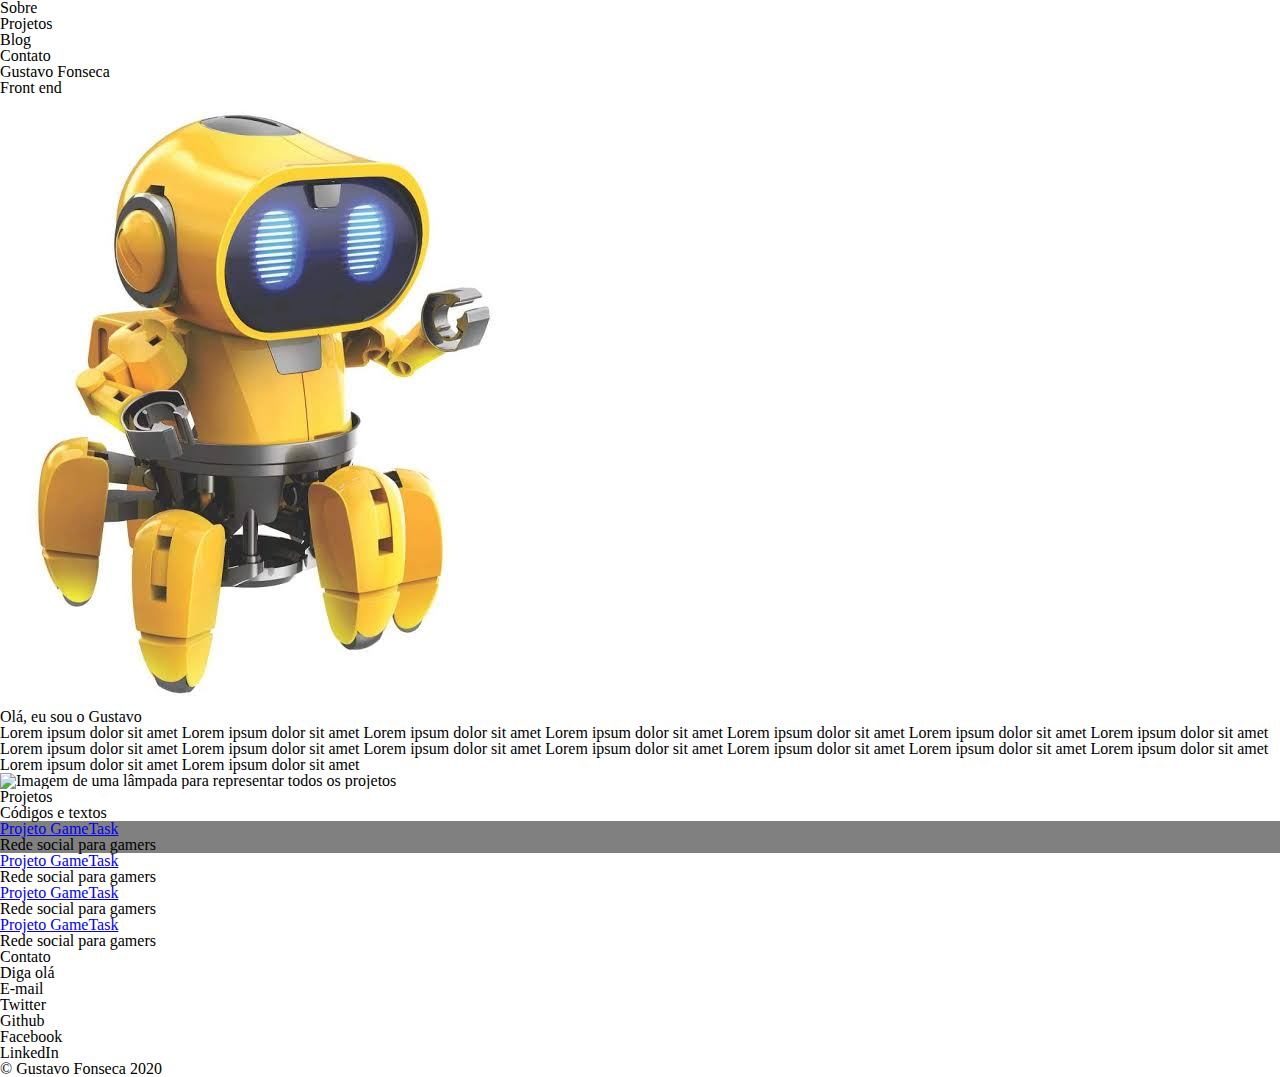
==== index.html @ 3f22e39e "Alteração na section sobre e estilização das tags <li>" ====
<!DOCTYPE html>
<html>
    <head>
        <meta charset = "utf-8">
        <title>Testando Títulos</title>
        <!-- Reset Primeiro: Primeiro limpa para depois adicionar estilos-->
        <link rel = "stylesheet" type = "text/css" href = "reset.css">
        <link rel = "stylesheet" type = "text/css" href = "index.css">
    </head>
    <body>
        <header>
            <nav>
                <ul>
                    <li href="#sobre"> Sobre </li>
                    <li href="#projetos"> Projetos </li>
                    <li href="./blog.html"> Blog </li>
                    <li href="#contato"> Contato </li>
                </ul>
            </nav>
        </header>

        <section>
            <h1> Gustavo Fonseca </h1>
            <h2> Front end</h2>
        </section>
        

        </section id = "#sobre">

            <img src = "robot.jpeg">

            <p class = "bio"> Olá, eu sou o Gustavo </p>
            <p>
                Lorem ipsum dolor sit amet Lorem ipsum dolor sit amet
                Lorem ipsum dolor sit amet Lorem ipsum dolor sit amet
                Lorem ipsum dolor sit amet Lorem ipsum dolor sit amet
                Lorem ipsum dolor sit amet Lorem ipsum dolor sit amet
                Lorem ipsum dolor sit amet Lorem ipsum dolor sit amet
                Lorem ipsum dolor sit amet Lorem ipsum dolor sit amet
                Lorem ipsum dolor sit amet Lorem ipsum dolor sit amet
                Lorem ipsum dolor sit amet Lorem ipsum dolor sit amet
            </p>
        </section>

    

        <section id = "projetos">
            <img src = "images.jpg" alt = "Imagem de uma lâmpada para representar todos os projetos">

            <h3> Projetos </h3>
            <p> Códigos e textos </p>
            <ul class = "projects">
                <li>
                    <a href = "https://discordapp.com/" target = "_blank"> Projeto GameTask</a>
                    <p> Rede social para gamers </p>
                </li>
            </ul>
            <ul>
                <li>
                    <a href = "https://discordapp.com/" target = "_blank"> Projeto GameTask</a>
                    <p> Rede social para gamers </p>
                </li>
            </ul>
            <ul>
                <li>
                    <a href = "https://discordapp.com/" target = "_blank"> Projeto GameTask</a>
                    <p> Rede social para gamers </p>
                </li>
            </ul>
            <ul>
                <li>
                    <a href = "https://discordapp.com/" target = "_blank"> Projeto GameTask</a>
                    <p> Rede social para gamers </p>
                </li>
            </ul>
        </section>

        <section id = "contato">
            <h3>Contato</h3>
            <p>Diga olá</p>
            <ul> 
                <li href = "mailto:gus.fonnseca@gmail.com"> E-mail </li>
                <li href = "https://twitter.com"> Twitter </li>
                <li href = "https://github.com"> Github </li>
                <li href = "https://facebook.com"> Facebook </li>
                <li href = "https://linkedin.com"> LinkedIn</li>
            </ul>
        </section>

        <footer>
            <p> © Gustavo Fonseca 2020 </p>
        </footer>


    </body>
</html>
---- index.css ----
.projects li {
    background-color: gray;
}
#sobre p.bio{
    background-color:blue;
}
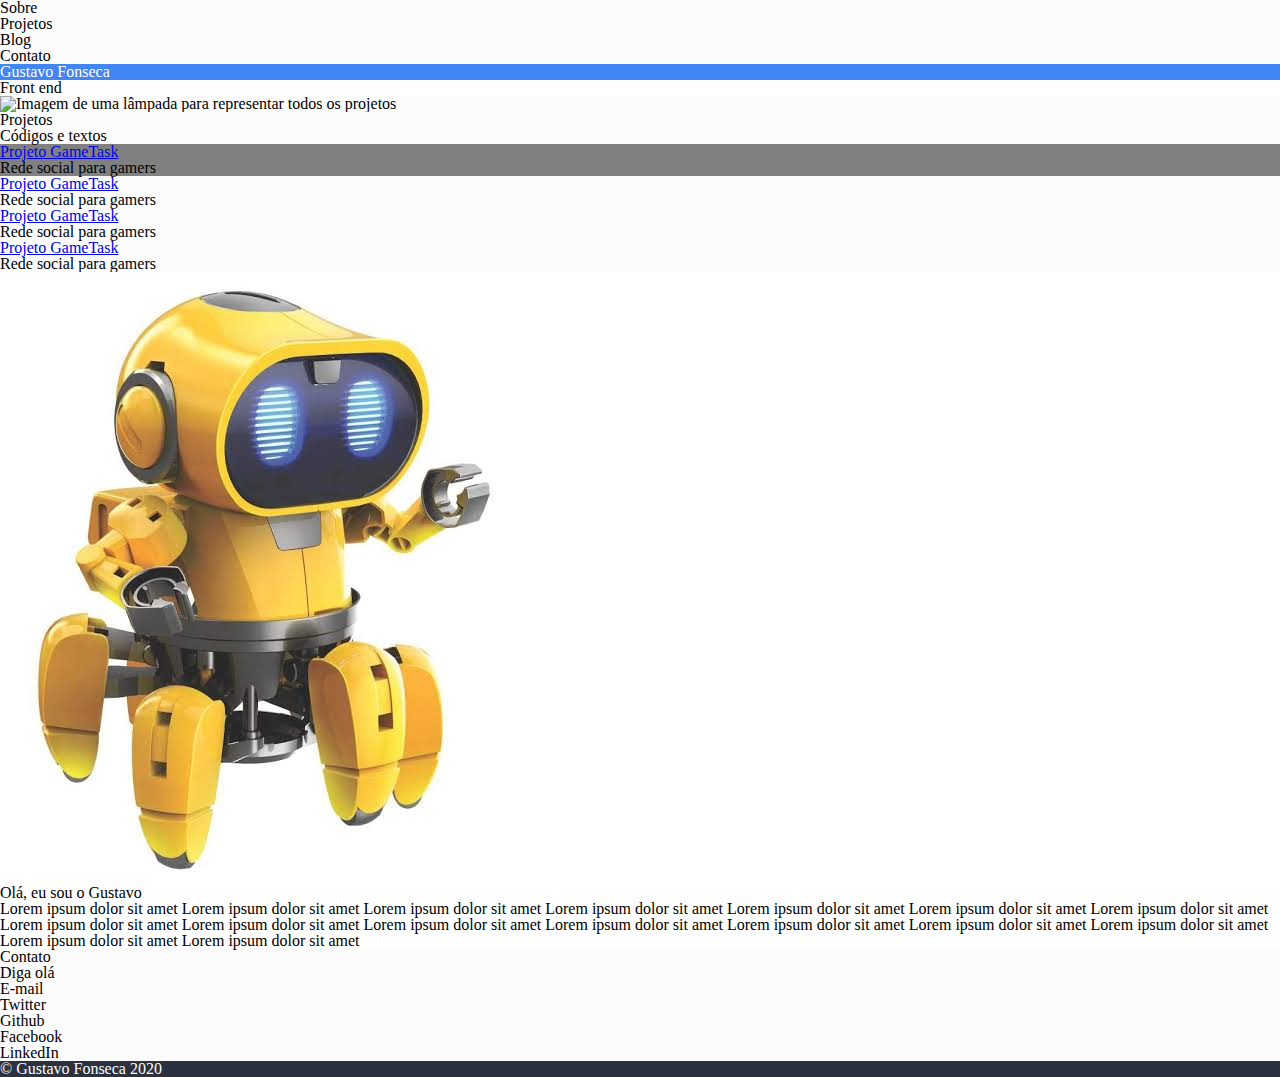
==== commit 841d72e2: "Id sobre arrumado e adição das classes light e dark" ====
--- a/index.html
+++ b/index.html
@@ -8,7 +8,7 @@
         <link rel = "stylesheet" type = "text/css" href = "index.css">
     </head>
     <body>
-        <header>
+        <header class = "light">
             <nav>
                 <ul>
                     <li href="#sobre"> Sobre </li>
@@ -19,32 +19,13 @@
             </nav>
         </header>
 
-        <section>
+        <section class = "identity">
             <h1> Gustavo Fonseca </h1>
             <h2> Front end</h2>
         </section>
-        
-
-        </section id = "#sobre">
-
-            <img src = "robot.jpeg">
-
-            <p class = "bio"> Olá, eu sou o Gustavo </p>
-            <p>
-                Lorem ipsum dolor sit amet Lorem ipsum dolor sit amet
-                Lorem ipsum dolor sit amet Lorem ipsum dolor sit amet
-                Lorem ipsum dolor sit amet Lorem ipsum dolor sit amet
-                Lorem ipsum dolor sit amet Lorem ipsum dolor sit amet
-                Lorem ipsum dolor sit amet Lorem ipsum dolor sit amet
-                Lorem ipsum dolor sit amet Lorem ipsum dolor sit amet
-                Lorem ipsum dolor sit amet Lorem ipsum dolor sit amet
-                Lorem ipsum dolor sit amet Lorem ipsum dolor sit amet
-            </p>
-        </section>
-
     
 
-        <section id = "projetos">
+        <section id = "projetos" class = "light">
             <img src = "images.jpg" alt = "Imagem de uma lâmpada para representar todos os projetos">
 
             <h3> Projetos </h3>
@@ -75,7 +56,25 @@
             </ul>
         </section>
 
-        <section id = "contato">
+        </section id = "sobre" class = "dark">
+
+            <img src = "robot.jpeg">
+
+            <p class = "bio"> Olá, eu sou o Gustavo </p>
+            <p>
+                Lorem ipsum dolor sit amet Lorem ipsum dolor sit amet
+                Lorem ipsum dolor sit amet Lorem ipsum dolor sit amet
+                Lorem ipsum dolor sit amet Lorem ipsum dolor sit amet
+                Lorem ipsum dolor sit amet Lorem ipsum dolor sit amet
+                Lorem ipsum dolor sit amet Lorem ipsum dolor sit amet
+                Lorem ipsum dolor sit amet Lorem ipsum dolor sit amet
+                Lorem ipsum dolor sit amet Lorem ipsum dolor sit amet
+                Lorem ipsum dolor sit amet Lorem ipsum dolor sit amet
+            </p>
+
+        </section>
+
+        <section id = "contato" class = "light">
             <h3>Contato</h3>
             <p>Diga olá</p>
             <ul> 
@@ -87,10 +86,9 @@
             </ul>
         </section>
 
-        <footer>
+        <footer class = "dark">
             <p> © Gustavo Fonseca 2020 </p>
         </footer>
 
-
     </body>
 </html>
--- a/index.css
+++ b/index.css
@@ -1,6 +1,23 @@
 .projects li {
     background-color: gray;
 }
-#sobre p.bio{
+
+#sobre p.bio {
     background-color:blue;
-}+}
+
+h1{
+    background-color: #4285F4; 
+    color: #FFF;
+}
+
+.dark{
+    background-color: #2B313E;
+    color: #fcfcfd;
+}
+
+.light{
+    background-color: #fcfcfd;
+    color: 2B313E;
+}
+
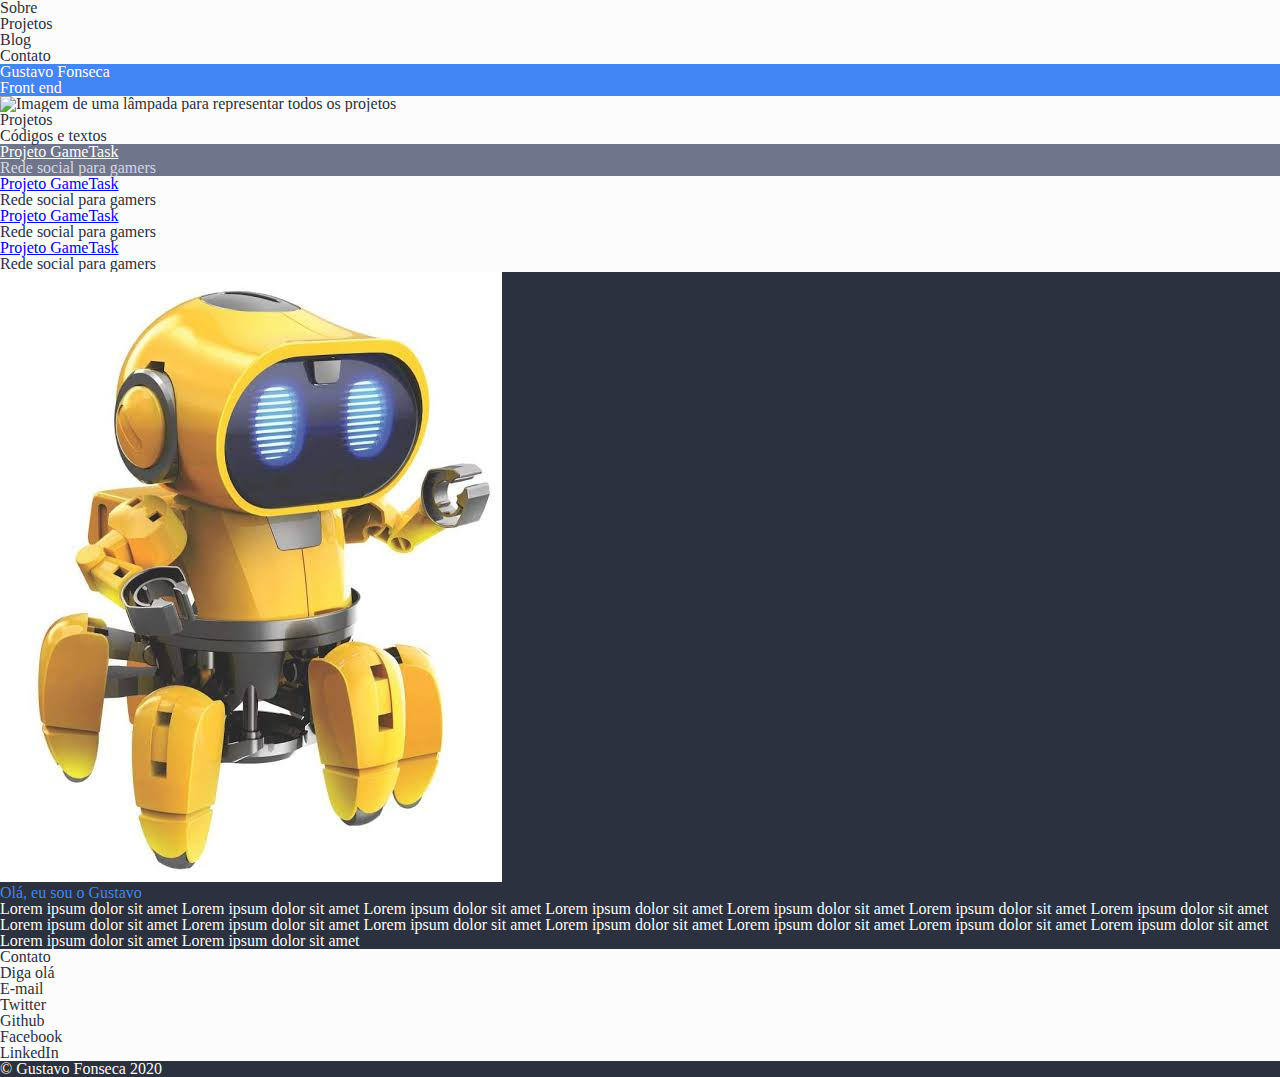
==== commit 677be3b6: "Ajuste bug na section 'sobre' e estilização dos textos de cada section" ====
--- a/index.html
+++ b/index.html
@@ -56,7 +56,7 @@
             </ul>
         </section>
 
-        </section id = "sobre" class = "dark">
+        <section id = "sobre" class = "dark">
 
             <img src = "robot.jpeg">
 
--- a/index.css
+++ b/index.css
@@ -1,15 +1,8 @@
-.projects li {
-    background-color: gray;
+.identity {
+    background-color: #4285F4;
+    color: #FFF;
 }
 
-#sobre p.bio {
-    background-color:blue;
-}
-
-h1{
-    background-color: #4285F4; 
-    color: #FFF;
-}
 
 .dark{
     background-color: #2B313E;
@@ -18,6 +11,26 @@
 
 .light{
     background-color: #fcfcfd;
-    color: 2B313E;
+    color: #2B313E;
 }
 
+header li a {
+    color: #99A0B0;
+}
+
+.projects li {
+    background-color: #6F768B;
+}
+
+.projects li a {
+    color: #fff
+}
+
+.projects li p {
+    color: #d2d6e2;
+}
+
+#sobre p.bio {
+    color: #4285F4;
+}
+
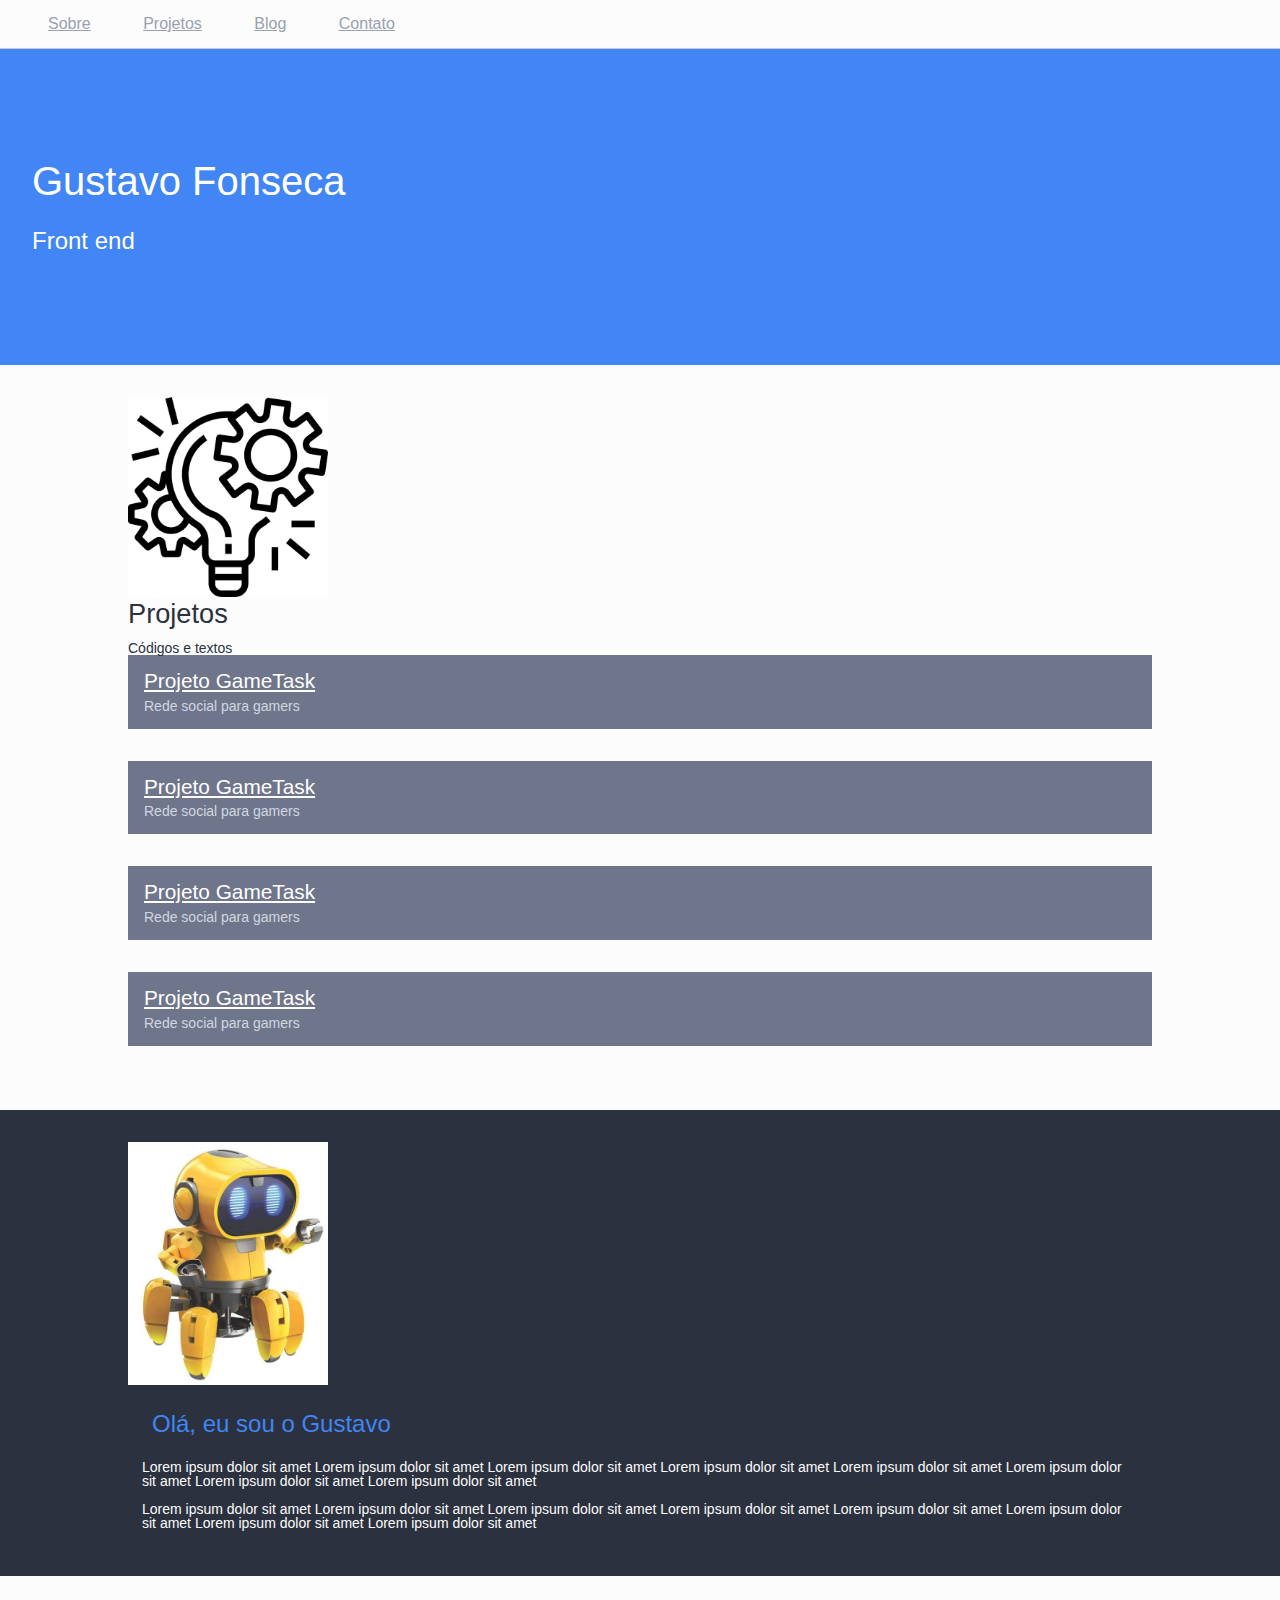
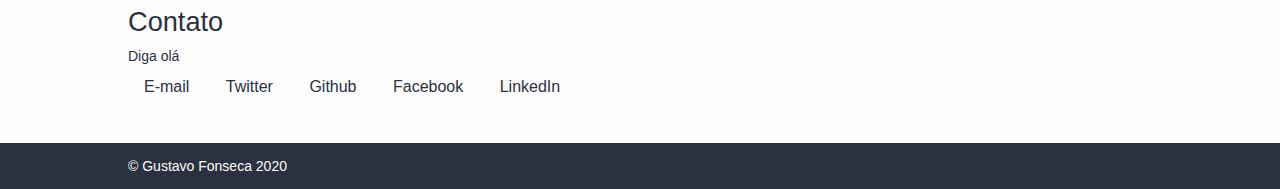
==== commit b2be91bb: "Adição de espaçamentos margin/padding" ====
--- a/index.html
+++ b/index.html
@@ -8,13 +8,13 @@
         <link rel = "stylesheet" type = "text/css" href = "index.css">
     </head>
     <body>
-        <header class = "light">
+        <header class = "light contianer">
             <nav>
                 <ul>
-                    <li href="#sobre"> Sobre </li>
-                    <li href="#projetos"> Projetos </li>
-                    <li href="./blog.html"> Blog </li>
-                    <li href="#contato"> Contato </li>
+                    <li><a href="#sobre"> Sobre </a></li>
+                    <li><a href="#projetos"> Projetos </a></li>
+                    <li><a href="./blog.html"> Blog </a></li>
+                    <li><a href="#contato"> Contato </a></li>
                 </ul>
             </nav>
         </header>
@@ -25,8 +25,8 @@
         </section>
     
 
-        <section id = "projetos" class = "light">
-            <img src = "images.jpg" alt = "Imagem de uma lâmpada para representar todos os projetos">
+        <section id = "projetos" class = "light container">
+            <img src = "project.png" alt = "Imagem de uma lâmpada para representar todos os projetos">
 
             <h3> Projetos </h3>
             <p> Códigos e textos </p>
@@ -35,20 +35,16 @@
                     <a href = "https://discordapp.com/" target = "_blank"> Projeto GameTask</a>
                     <p> Rede social para gamers </p>
                 </li>
-            </ul>
-            <ul>
                 <li>
                     <a href = "https://discordapp.com/" target = "_blank"> Projeto GameTask</a>
                     <p> Rede social para gamers </p>
                 </li>
-            </ul>
-            <ul>
+    
                 <li>
                     <a href = "https://discordapp.com/" target = "_blank"> Projeto GameTask</a>
                     <p> Rede social para gamers </p>
                 </li>
-            </ul>
-            <ul>
+    
                 <li>
                     <a href = "https://discordapp.com/" target = "_blank"> Projeto GameTask</a>
                     <p> Rede social para gamers </p>
@@ -56,16 +52,18 @@
             </ul>
         </section>
 
-        <section id = "sobre" class = "dark">
+        <section id = "sobre" class = "dark  container">
 
             <img src = "robot.jpeg">
 
             <p class = "bio"> Olá, eu sou o Gustavo </p>
-            <p>
+            <p class = "text"> 
                 Lorem ipsum dolor sit amet Lorem ipsum dolor sit amet
                 Lorem ipsum dolor sit amet Lorem ipsum dolor sit amet
                 Lorem ipsum dolor sit amet Lorem ipsum dolor sit amet
                 Lorem ipsum dolor sit amet Lorem ipsum dolor sit amet
+            </p>
+            <p class = "text">
                 Lorem ipsum dolor sit amet Lorem ipsum dolor sit amet
                 Lorem ipsum dolor sit amet Lorem ipsum dolor sit amet
                 Lorem ipsum dolor sit amet Lorem ipsum dolor sit amet
@@ -74,7 +72,7 @@
 
         </section>
 
-        <section id = "contato" class = "light">
+        <section id = "contato" class = "light container">
             <h3>Contato</h3>
             <p>Diga olá</p>
             <ul> 
@@ -86,7 +84,7 @@
             </ul>
         </section>
 
-        <footer class = "dark">
+        <footer  id="copyright" class = "dark container">
             <p> © Gustavo Fonseca 2020 </p>
         </footer>
 
--- a/index.css
+++ b/index.css
@@ -1,8 +1,6 @@
-.identity {
-    background-color: #4285F4;
-    color: #FFF;
+body{
+    font-family: Helvetica, sans-serif;
 }
-
 
 .dark{
     background-color: #2B313E;
@@ -14,23 +12,96 @@
     color: #2B313E;
 }
 
+.container {
+    padding-right: 10%;
+    padding-left: 10%;
+}
+
+section{
+    padding: 2em 0em;
+}
+
+section h3 {
+    font-size: 1.7em;
+    margin-bottom: 0.5em;
+}
+
+
+header {
+    border-bottom: 1px solid #ccc;
+    padding: 1em 0em;
+}
+
+header li {
+    display: inline-block;
+    margin-left: 3em;
+}
+
 header li a {
     color: #99A0B0;
+    font-weight: lighter;
+}
+
+.identity {
+    background-color: #4285F4;
+    padding: 7em 2em;
+    color: #FFF;
+}
+
+.identity h1 {
+    font-size: 2.5em;
+    margin-bottom: 0.7em;
+}
+
+.identity h2 {
+    font-size: 1.5em;
+    font-weight: 300;
 }
 
 .projects li {
     background-color: #6F768B;
+    padding: 1em;
+    margin-bottom: 2em;
 }
 
 .projects li a {
+    font-size: 1.3em;
     color: #fff
 }
 
 .projects li p {
     color: #d2d6e2;
+    margin-top: 0.5em;
+}
+
+#sobre p.text{
+    margin: 1em;
 }
 
 #sobre p.bio {
+    font-size: 1.5em;
     color: #4285F4;
+    margin: 1em;
 }
 
+img {
+    width: 200px;
+}
+
+#contato li {
+    display: inline-block;
+    margin: 1em;
+}
+
+p{
+    font-size: 14px;
+}
+
+footer{
+    padding-top: 1em;
+    padding-bottom: 1em;
+}
+
+
+
+
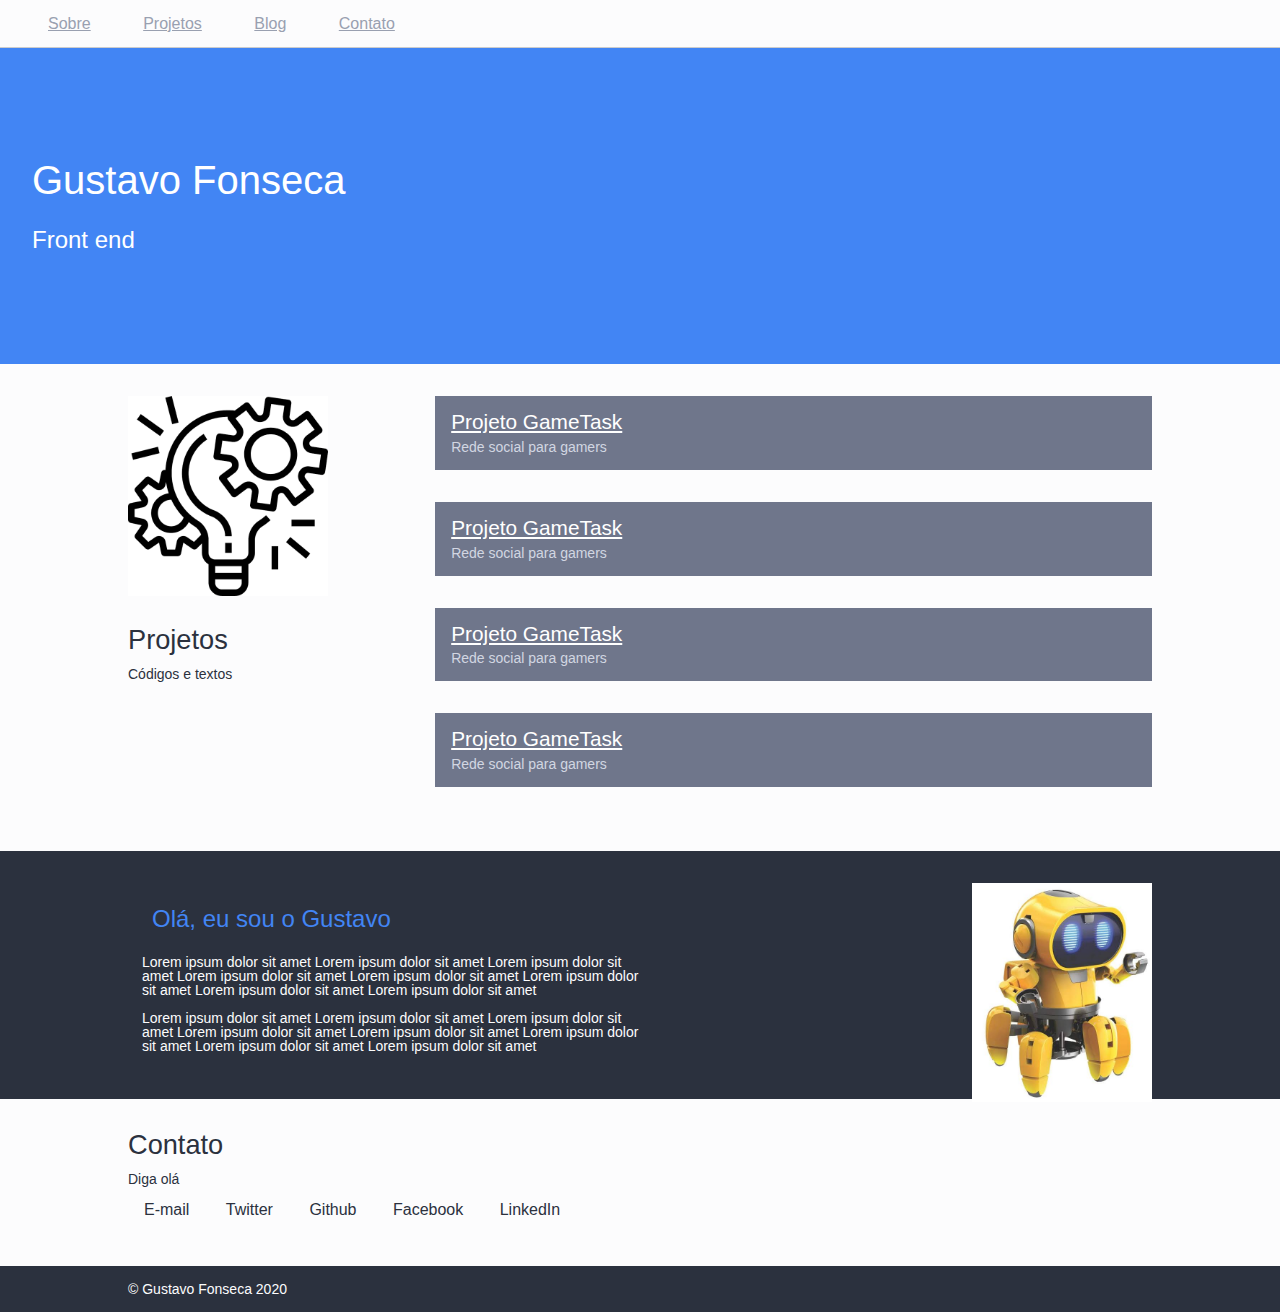
==== commit 1ac48ecd: "Adição do float às imagens e adição de mais paddings" ====
--- a/index.html
+++ b/index.html
@@ -26,10 +26,13 @@
     
 
         <section id = "projetos" class = "light container">
-            <img src = "project.png" alt = "Imagem de uma lâmpada para representar todos os projetos">
 
-            <h3> Projetos </h3>
-            <p> Códigos e textos </p>
+            <div class = "projects-header">
+                <img src = "project.png" alt = "Imagem de uma lâmpada para representar todos os projetos">
+                <h3> Projetos </h3>
+                <p> Códigos e textos </p>
+            </div>
+
             <ul class = "projects">
                 <li>
                     <a href = "https://discordapp.com/" target = "_blank"> Projeto GameTask</a>
--- a/index.css
+++ b/index.css
@@ -1,3 +1,6 @@
+*{
+    box-sizing: border-box;
+}
 body{
     font-family: Helvetica, sans-serif;
 }
@@ -26,10 +29,19 @@
     margin-bottom: 0.5em;
 }
 
+section img {
+    width: 100%;
+    max-width: 200px;
+}
 
 header {
     border-bottom: 1px solid #ccc;
-    padding: 1em 0em;
+    padding-top: 1em;
+    padding-bottom: 1em;
+    position: fixed;
+    width: 100%;
+    height: 3em;
+
 }
 
 header li {
@@ -44,7 +56,7 @@
 
 .identity {
     background-color: #4285F4;
-    padding: 7em 2em;
+    padding: 10em 2em 7em;
     color: #FFF;
 }
 
@@ -56,6 +68,19 @@
 .identity h2 {
     font-size: 1.5em;
     font-weight: 300;
+}
+
+.projects-header{
+    float: left;
+    width: 30%;
+}
+
+.projects-header h3 {
+    margin-top: 1em;
+}
+
+.projects{
+    margin-left: 30%;
 }
 
 .projects li {
@@ -74,6 +99,11 @@
     margin-top: 0.5em;
 }
 
+#sobre img {
+    width: 180px;
+    float: right;
+}
+
 #sobre p.text{
     margin: 1em;
 }
@@ -84,9 +114,10 @@
     margin: 1em;
 }
 
-img {
-    width: 200px;
+#sobre p.bio, #sobre p.text{
+    width: 50%;
 }
+
 
 #contato li {
     display: inline-block;
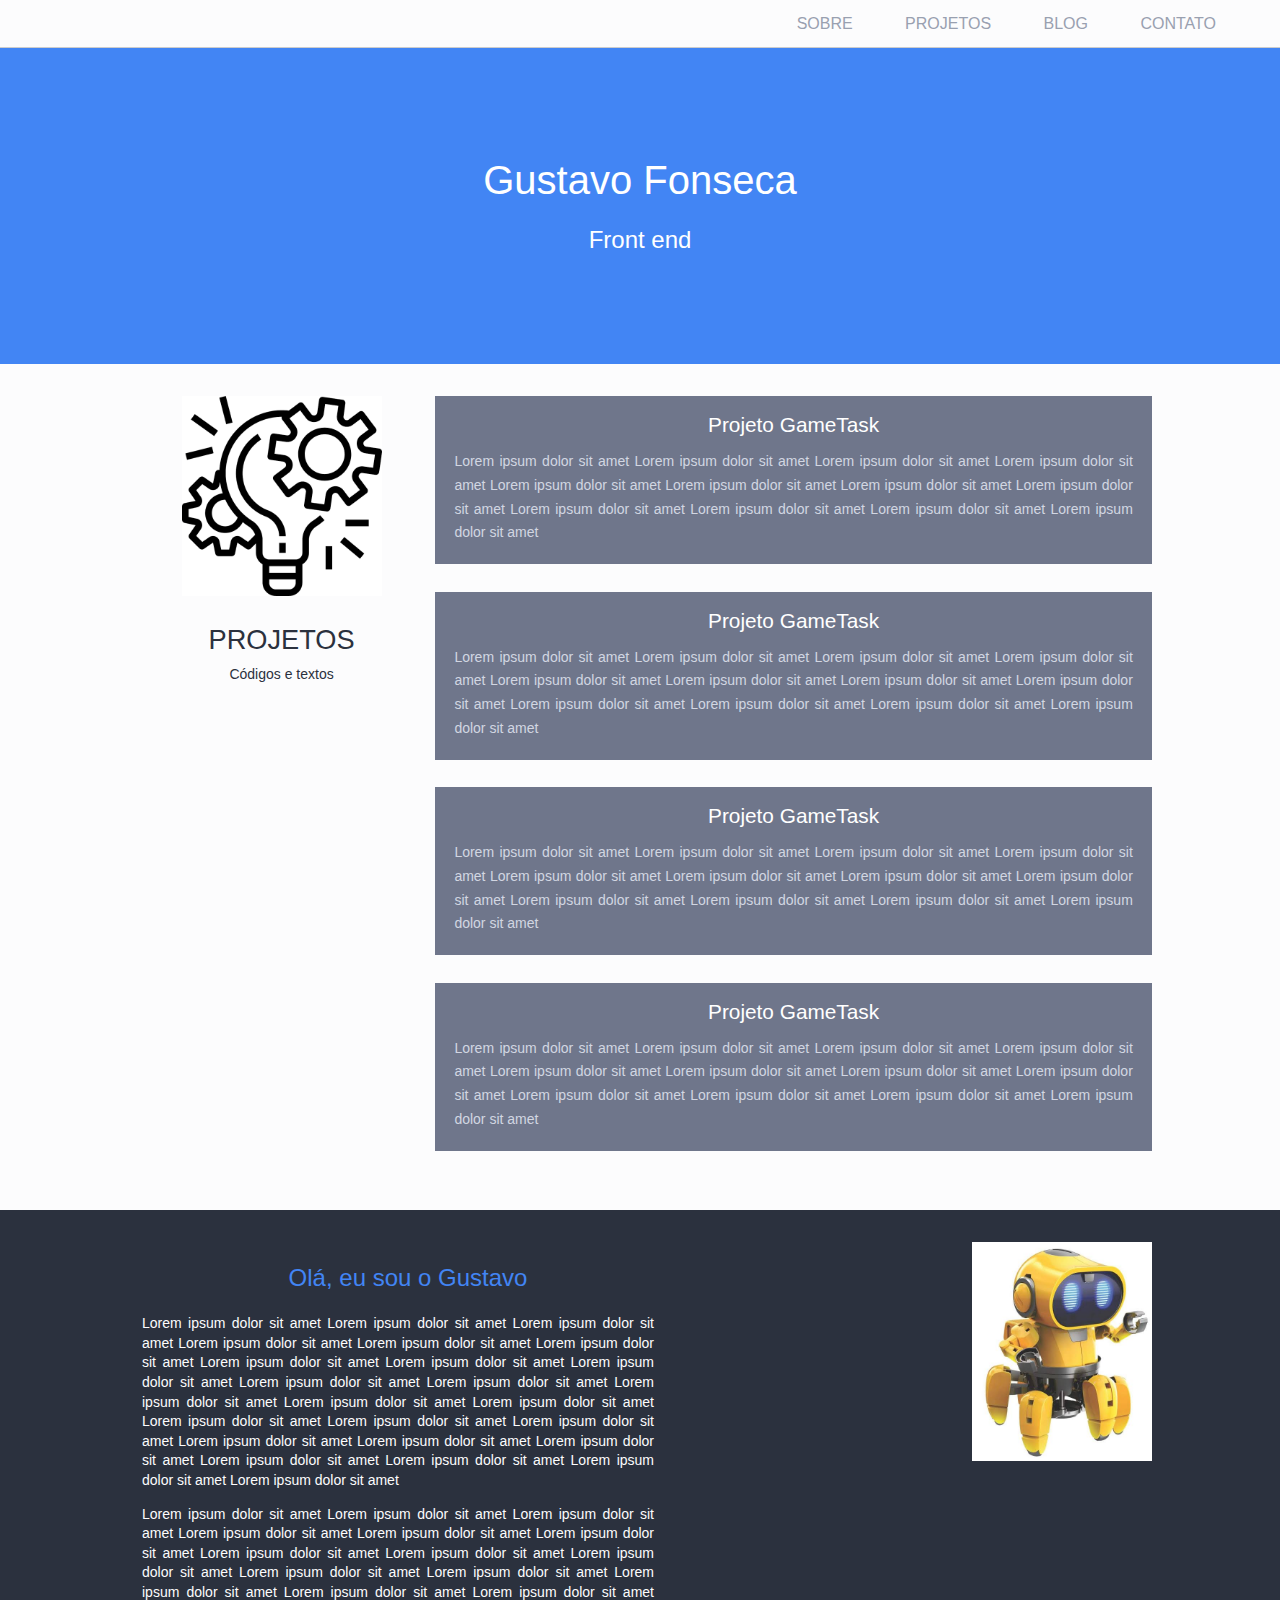
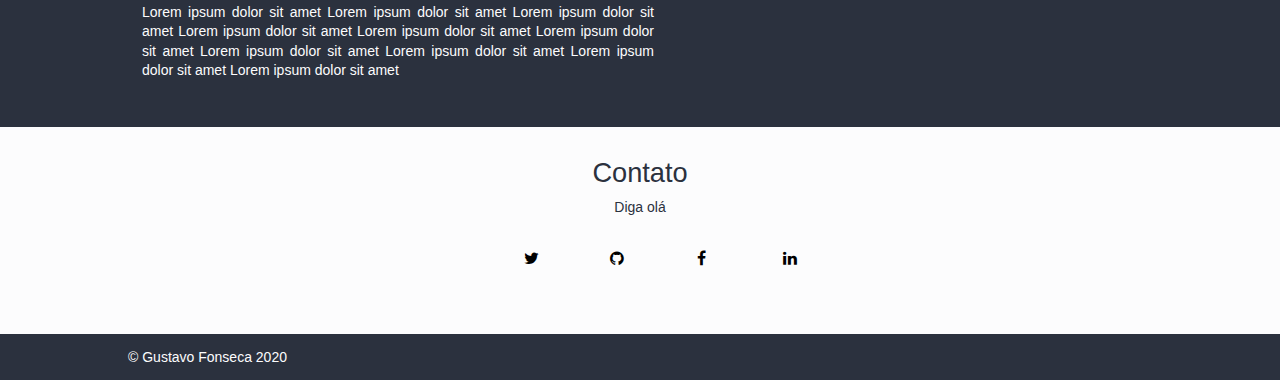
==== commit 746f012f: "Font Awesome adicionado e ajeitamento da padding/margin" ====
--- a/index.html
+++ b/index.html
@@ -6,6 +6,8 @@
         <!-- Reset Primeiro: Primeiro limpa para depois adicionar estilos-->
         <link rel = "stylesheet" type = "text/css" href = "reset.css">
         <link rel = "stylesheet" type = "text/css" href = "index.css">
+        <link rel="stylesheet" href="https://cdnjs.cloudflare.com/ajax/libs/font-awesome/4.7.0/css/font-awesome.min.css">
+
     </head>
     <body>
         <header class = "light contianer">
@@ -36,21 +38,41 @@
             <ul class = "projects">
                 <li>
                     <a href = "https://discordapp.com/" target = "_blank"> Projeto GameTask</a>
-                    <p> Rede social para gamers </p>
+                    <p> 
+                        Lorem ipsum dolor sit amet Lorem ipsum dolor sit amet Lorem ipsum dolor sit amet
+                        Lorem ipsum dolor sit amet Lorem ipsum dolor sit amet Lorem ipsum dolor sit amet
+                        Lorem ipsum dolor sit amet Lorem ipsum dolor sit amet Lorem ipsum dolor sit amet
+                        Lorem ipsum dolor sit amet Lorem ipsum dolor sit amet Lorem ipsum dolor sit amet
+                    </p>
                 </li>
                 <li>
                     <a href = "https://discordapp.com/" target = "_blank"> Projeto GameTask</a>
-                    <p> Rede social para gamers </p>
+                    <p> 
+                        Lorem ipsum dolor sit amet Lorem ipsum dolor sit amet Lorem ipsum dolor sit amet
+                        Lorem ipsum dolor sit amet Lorem ipsum dolor sit amet Lorem ipsum dolor sit amet
+                        Lorem ipsum dolor sit amet Lorem ipsum dolor sit amet Lorem ipsum dolor sit amet
+                        Lorem ipsum dolor sit amet Lorem ipsum dolor sit amet Lorem ipsum dolor sit amet
+                    </p>
                 </li>
     
                 <li>
                     <a href = "https://discordapp.com/" target = "_blank"> Projeto GameTask</a>
-                    <p> Rede social para gamers </p>
+                    <p> 
+                        Lorem ipsum dolor sit amet Lorem ipsum dolor sit amet Lorem ipsum dolor sit amet
+                        Lorem ipsum dolor sit amet Lorem ipsum dolor sit amet Lorem ipsum dolor sit amet
+                        Lorem ipsum dolor sit amet Lorem ipsum dolor sit amet Lorem ipsum dolor sit amet
+                        Lorem ipsum dolor sit amet Lorem ipsum dolor sit amet Lorem ipsum dolor sit amet
+                    </p>
                 </li>
     
                 <li>
                     <a href = "https://discordapp.com/" target = "_blank"> Projeto GameTask</a>
-                    <p> Rede social para gamers </p>
+                    <p> 
+                        Lorem ipsum dolor sit amet Lorem ipsum dolor sit amet Lorem ipsum dolor sit amet
+                        Lorem ipsum dolor sit amet Lorem ipsum dolor sit amet Lorem ipsum dolor sit amet
+                        Lorem ipsum dolor sit amet Lorem ipsum dolor sit amet Lorem ipsum dolor sit amet
+                        Lorem ipsum dolor sit amet Lorem ipsum dolor sit amet Lorem ipsum dolor sit amet
+                    </p>
                 </li>
             </ul>
         </section>
@@ -65,8 +87,24 @@
                 Lorem ipsum dolor sit amet Lorem ipsum dolor sit amet
                 Lorem ipsum dolor sit amet Lorem ipsum dolor sit amet
                 Lorem ipsum dolor sit amet Lorem ipsum dolor sit amet
+                Lorem ipsum dolor sit amet Lorem ipsum dolor sit amet
+                Lorem ipsum dolor sit amet Lorem ipsum dolor sit amet
+                Lorem ipsum dolor sit amet Lorem ipsum dolor sit amet
+                Lorem ipsum dolor sit amet Lorem ipsum dolor sit amet
+                Lorem ipsum dolor sit amet Lorem ipsum dolor sit amet
+                Lorem ipsum dolor sit amet Lorem ipsum dolor sit amet
+                Lorem ipsum dolor sit amet Lorem ipsum dolor sit amet
+                Lorem ipsum dolor sit amet Lorem ipsum dolor sit amet
             </p>
             <p class = "text">
+                Lorem ipsum dolor sit amet Lorem ipsum dolor sit amet
+                Lorem ipsum dolor sit amet Lorem ipsum dolor sit amet
+                Lorem ipsum dolor sit amet Lorem ipsum dolor sit amet
+                Lorem ipsum dolor sit amet Lorem ipsum dolor sit amet
+                Lorem ipsum dolor sit amet Lorem ipsum dolor sit amet
+                Lorem ipsum dolor sit amet Lorem ipsum dolor sit amet
+                Lorem ipsum dolor sit amet Lorem ipsum dolor sit amet
+                Lorem ipsum dolor sit amet Lorem ipsum dolor sit amet
                 Lorem ipsum dolor sit amet Lorem ipsum dolor sit amet
                 Lorem ipsum dolor sit amet Lorem ipsum dolor sit amet
                 Lorem ipsum dolor sit amet Lorem ipsum dolor sit amet
@@ -79,11 +117,11 @@
             <h3>Contato</h3>
             <p>Diga olá</p>
             <ul> 
-                <li href = "mailto:gus.fonnseca@gmail.com"> E-mail </li>
-                <li href = "https://twitter.com"> Twitter </li>
-                <li href = "https://github.com"> Github </li>
-                <li href = "https://facebook.com"> Facebook </li>
-                <li href = "https://linkedin.com"> LinkedIn</li>
+                <li href = "mailto:gus.fonnseca@gmail.com"><i class="fas fa-envelope-open-text"></i></li>
+                <li href = "https://twitter.com"><a href="#" class="fa fa-twitter"></a></li>
+                <li href = "https://github.com"><a href="#" class="fa fa-github"></a></li>
+                <li href = "https://facebook.com"><a href="#" class="fa fa-facebook"></a></li>
+                <li href = "https://linkedin.com"><a href="#" class="fa fa-linkedin"></a></li>
             </ul>
         </section>
 
--- a/index.css
+++ b/index.css
@@ -3,6 +3,14 @@
 }
 body{
     font-family: Helvetica, sans-serif;
+}
+
+a{
+    text-decoration: none;
+}
+
+i{
+    color: #000;
 }
 
 .dark{
@@ -22,6 +30,7 @@
 
 section{
     padding: 2em 0em;
+    text-align: center;
 }
 
 section h3 {
@@ -41,6 +50,13 @@
     position: fixed;
     width: 100%;
     height: 3em;
+
+}
+
+header ul{
+    text-align: right;
+    text-transform: uppercase;
+    margin-right: 5%;
 
 }
 
@@ -77,6 +93,7 @@
 
 .projects-header h3 {
     margin-top: 1em;
+    text-transform: uppercase;
 }
 
 .projects{
@@ -85,18 +102,20 @@
 
 .projects li {
     background-color: #6F768B;
-    padding: 1em;
-    margin-bottom: 2em;
+    padding: 1.2em;
+    margin-bottom: 1.7em;
 }
 
 .projects li a {
     font-size: 1.3em;
-    color: #fff
+    color: #fff;
 }
 
 .projects li p {
     color: #d2d6e2;
-    margin-top: 0.5em;
+    margin-top: 1em;
+    text-align: justify;
+    line-height: 1.7;
 }
 
 #sobre img {
@@ -106,6 +125,8 @@
 
 #sobre p.text{
     margin: 1em;
+    text-align: justify;
+    line-height: 1.4;
 }
 
 #sobre p.bio {
@@ -121,7 +142,20 @@
 
 #contato li {
     display: inline-block;
+    box-sizing: content-box;
     margin: 1em;
+}
+
+.fa{
+    padding: 20px;
+    font-size: 30px;
+    width: 50px;
+    color: black;
+    text-align: center;
+}
+
+.fa:hover{
+    opacity: 0.7;
 }
 
 p{
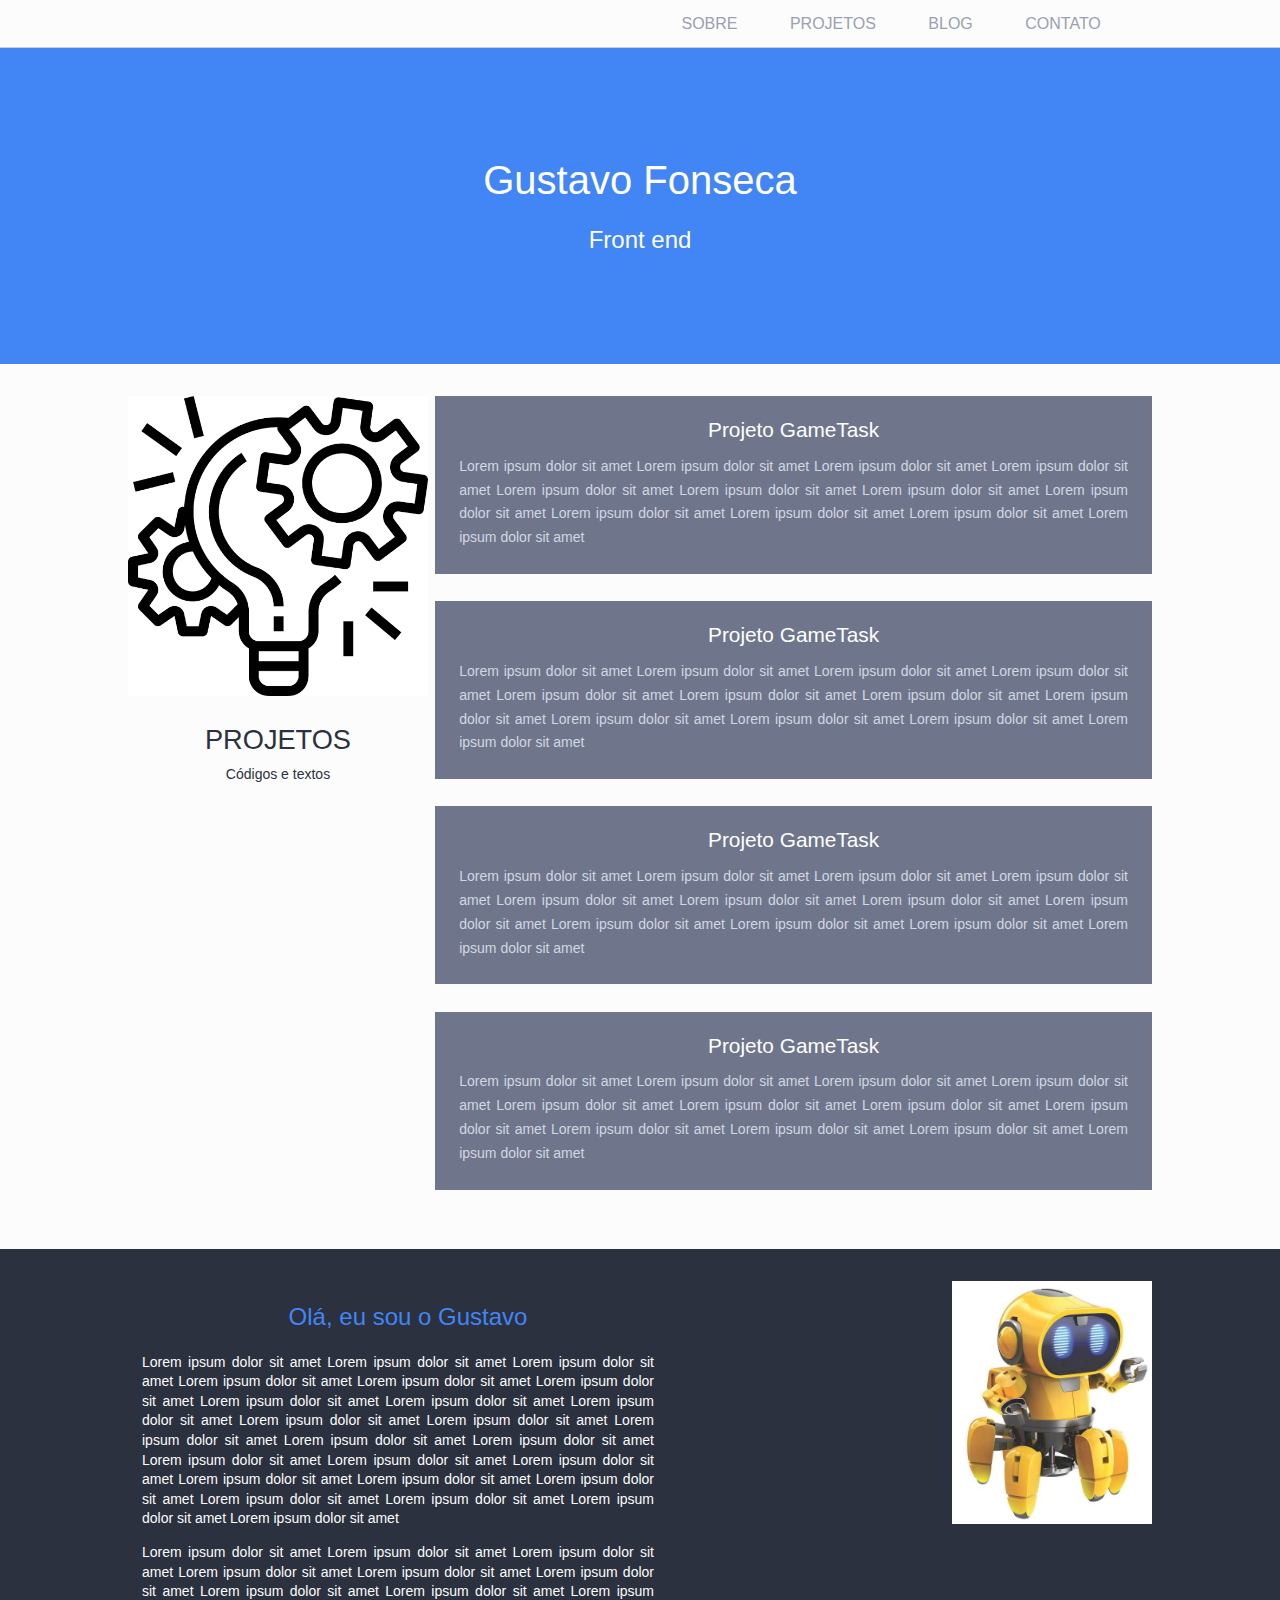
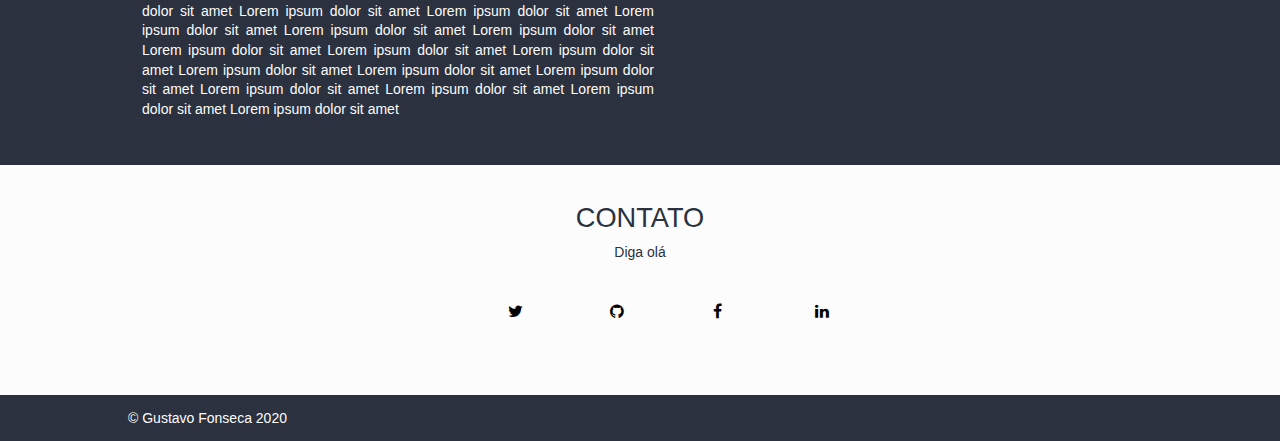
==== commit 0455b3ee: "Customização dos itens do blog" ====
--- a/index.html
+++ b/index.html
@@ -10,7 +10,7 @@
 
     </head>
     <body>
-        <header class = "light contianer">
+        <header class = "light container">
             <nav>
                 <ul>
                     <li><a href="#sobre"> Sobre </a></li>
--- a/index.css
+++ b/index.css
@@ -11,6 +11,10 @@
 
 i{
     color: #000;
+}
+
+h3{
+    text-transform: uppercase;
 }
 
 .dark{
@@ -40,7 +44,7 @@
 
 section img {
     width: 100%;
-    max-width: 200px;
+    max-width: 400px;
 }
 
 header {
@@ -81,7 +85,7 @@
     margin-bottom: 0.7em;
 }
 
-.identity h2 {
+.identity h2, .item-header h2{
     font-size: 1.5em;
     font-weight: 300;
 }
@@ -91,9 +95,12 @@
     width: 30%;
 }
 
+.projects-header{
+    width: 300px;
+}
+
 .projects-header h3 {
     margin-top: 1em;
-    text-transform: uppercase;
 }
 
 .projects{
@@ -102,7 +109,7 @@
 
 .projects li {
     background-color: #6F768B;
-    padding: 1.2em;
+    padding: 1.5em;
     margin-bottom: 1.7em;
 }
 
@@ -119,7 +126,7 @@
 }
 
 #sobre img {
-    width: 180px;
+    width: 200px;
     float: right;
 }
 
@@ -139,11 +146,12 @@
     width: 50%;
 }
 
-
+#contato{
+    padding-top: 3%;
+}
 #contato li {
     display: inline-block;
-    box-sizing: content-box;
-    margin: 1em;
+    margin: 1.5em;
 }
 
 .fa{
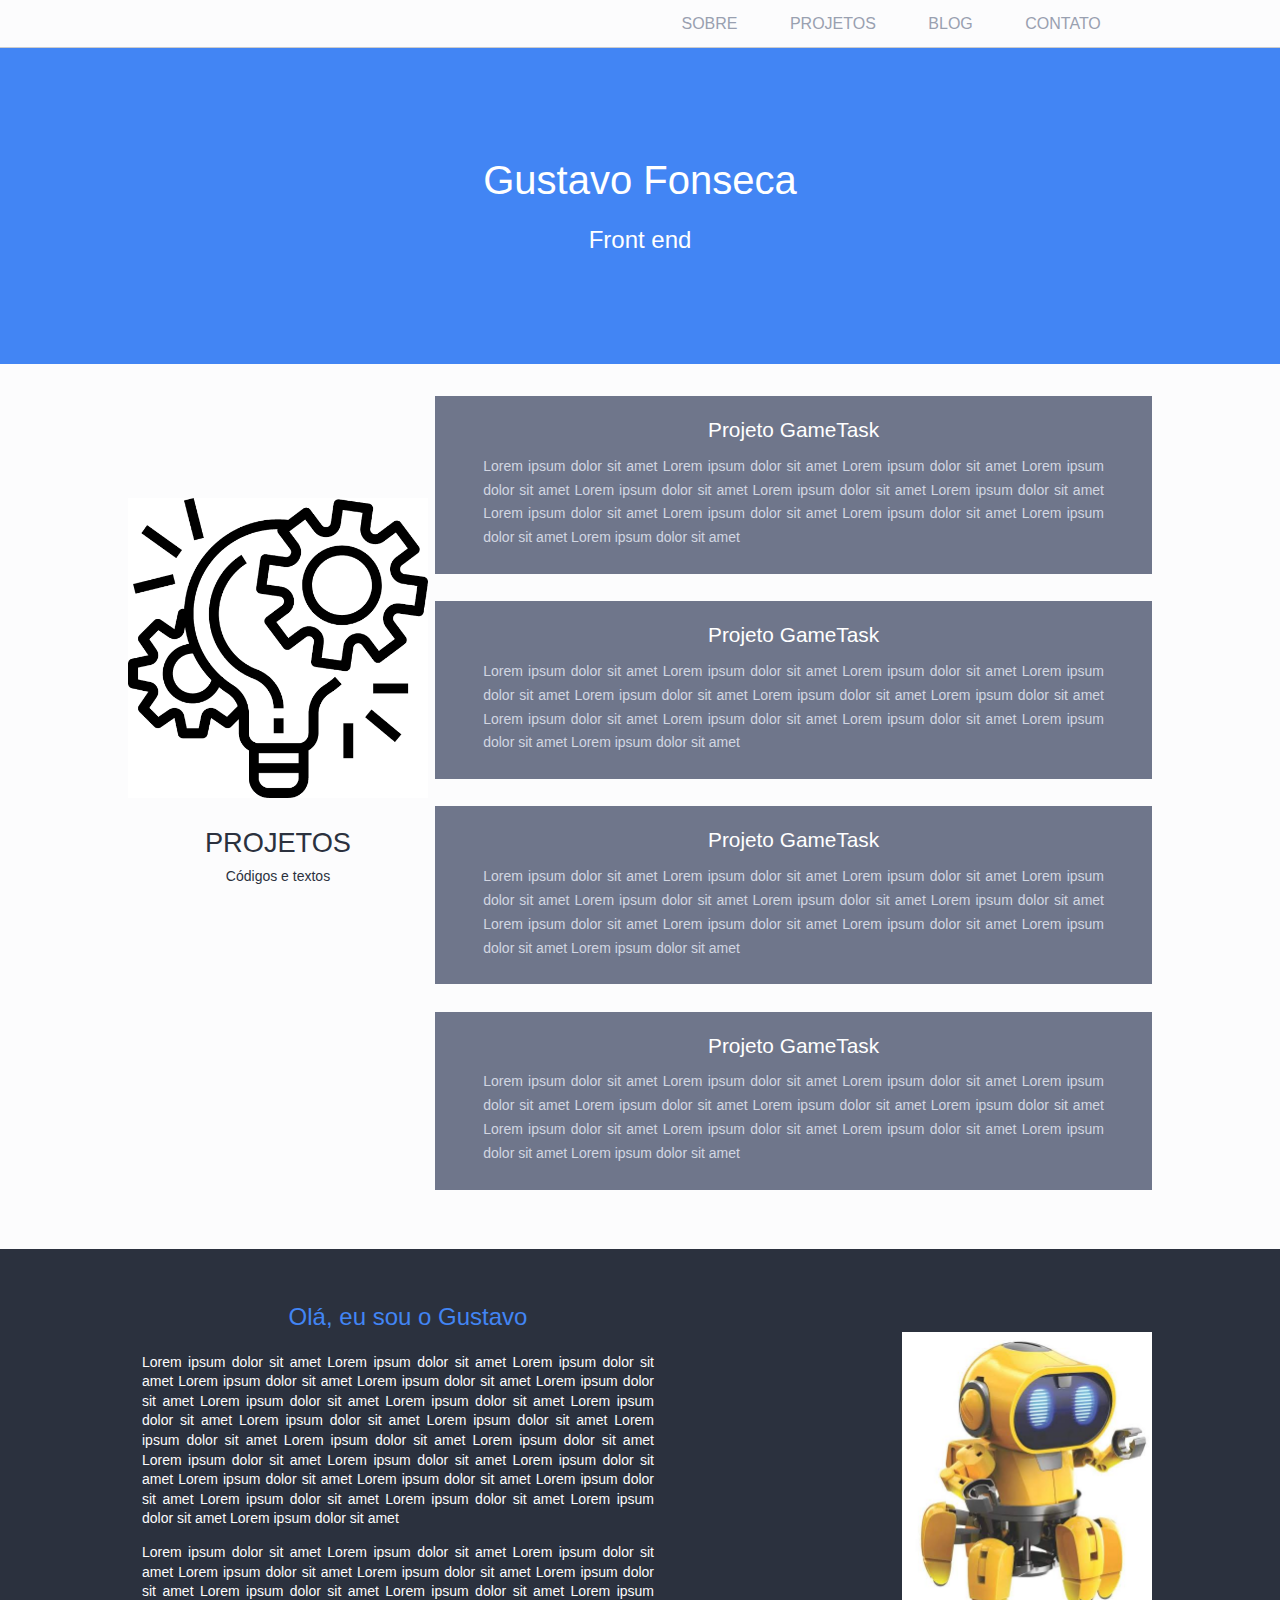
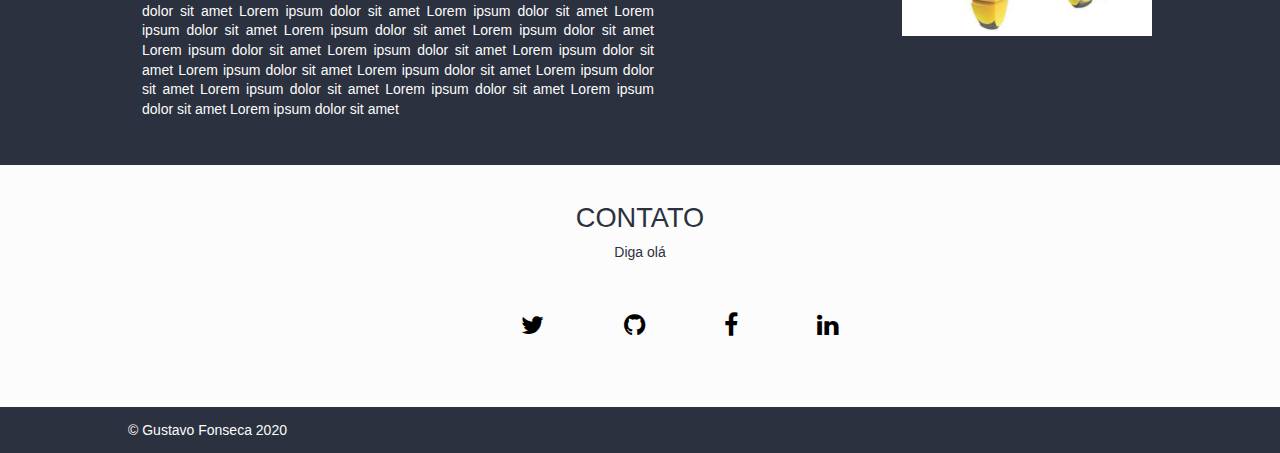
==== commit 003d014b: "Ajustes finais" ====
--- a/index.html
+++ b/index.html
@@ -10,6 +10,7 @@
 
     </head>
     <body>
+        
         <header class = "light container">
             <nav>
                 <ul>
@@ -20,6 +21,7 @@
                 </ul>
             </nav>
         </header>
+        
 
         <section class = "identity">
             <h1> Gustavo Fonseca </h1>
--- a/index.css
+++ b/index.css
@@ -93,6 +93,7 @@
 .projects-header{
     float: left;
     width: 30%;
+    padding-top: 10%;
 }
 
 .projects-header{
@@ -109,7 +110,7 @@
 
 .projects li {
     background-color: #6F768B;
-    padding: 1.5em;
+    padding: 1.5em 3em;
     margin-bottom: 1.7em;
 }
 
@@ -126,8 +127,10 @@
 }
 
 #sobre img {
-    width: 200px;
+    width: 250px;
     float: right;
+    margin-top: 5%;
+
 }
 
 #sobre p.text{
@@ -146,20 +149,18 @@
     width: 50%;
 }
 
+
 #contato{
     padding-top: 3%;
 }
 #contato li {
     display: inline-block;
     margin: 1.5em;
+    font-size: 25px;
 }
 
 .fa{
-    padding: 20px;
-    font-size: 30px;
-    width: 50px;
     color: black;
-    text-align: center;
 }
 
 .fa:hover{
